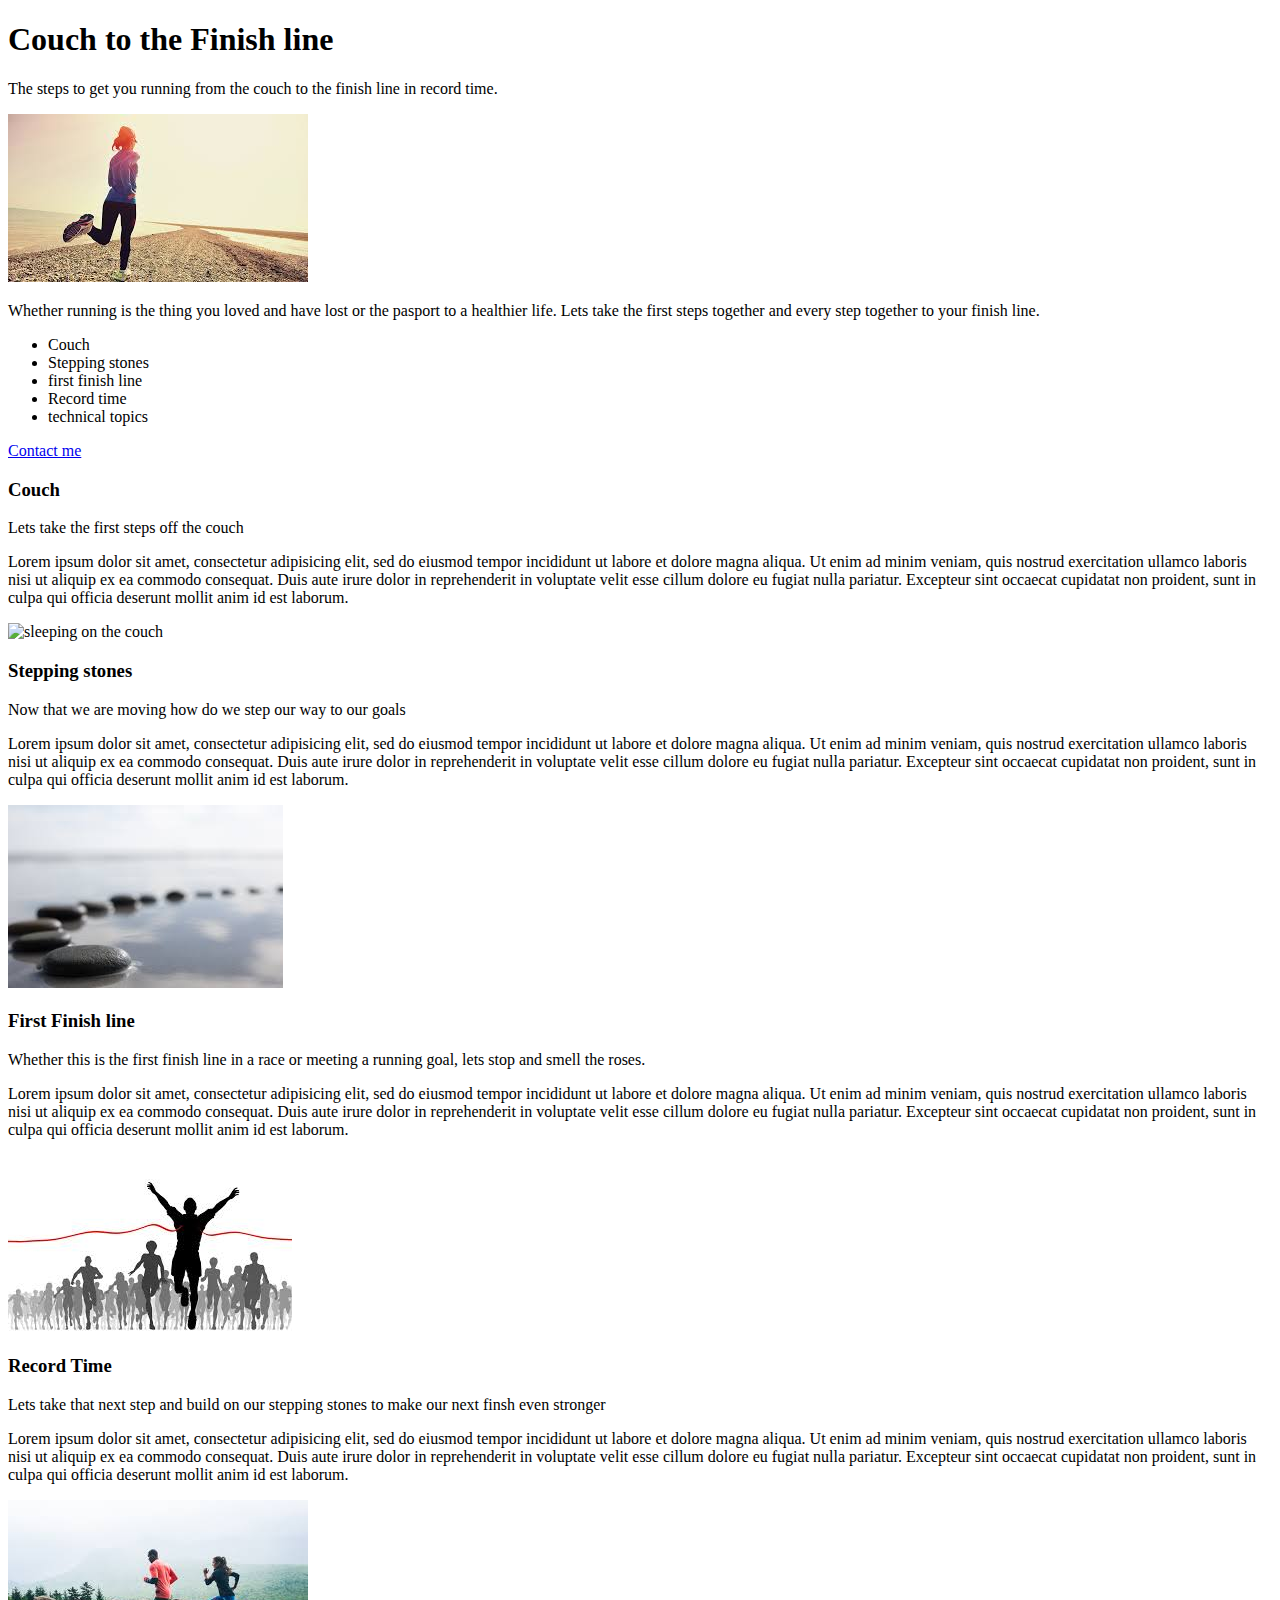
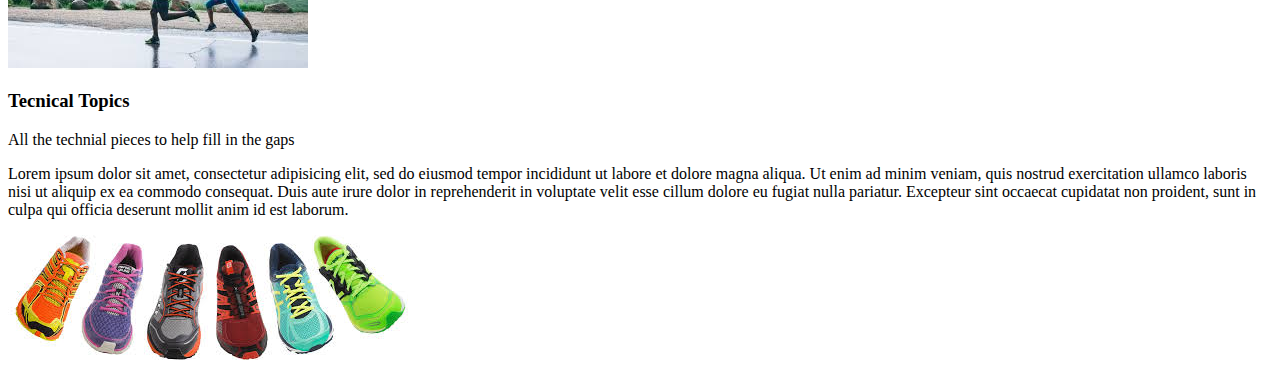
==== unit_3/index.html @ 5112ec80 "unit 3 update" ====
<!DOCTYPE html>
<html>
<head>
	<title>Couch to the finish line</title>
</head>
<body>
	<h1>Couch to the Finish line</h1>
	<p>The steps to get you running from the couch to the finish line in record time.</p>
	<img src="images/imgres.jpg" alt="Running insiration photo" title="Running inspiration">
	<p>Whether running is the thing you loved and have lost or the pasport to a healthier life.  Lets take the first steps together and every step together to your finish line.</p>
	<ul>
		<li>Couch</li>
		<li>Stepping stones</li>
		<li>first finish line</li>
		<li>Record time</li>
		<li>technical topics</li>
	</ul>
	
	<a href="mailto:couch@finishline.com?subject=Getting started"> Contact me</a> 


	<h3>Couch</h3>
	<p>Lets take the first steps off the couch</p>
	<p>Lorem ipsum dolor sit amet, consectetur adipisicing elit, sed do eiusmod
	tempor incididunt ut labore et dolore magna aliqua. Ut enim ad minim veniam,
	quis nostrud exercitation ullamco laboris nisi ut aliquip ex ea commodo
	consequat. Duis aute irure dolor in reprehenderit in voluptate velit esse
	cillum dolore eu fugiat nulla pariatur. Excepteur sint occaecat cupidatat non
	proident, sunt in culpa qui officia deserunt mollit anim id est laborum.</p>	

	<img src="image/couch1.jpg" alt="sleeping on the couch" title="Get off the couch">


	<h3>Stepping stones</h3>
	<p>Now that we are moving how do we step our way to our goals</p>
	<p>Lorem ipsum dolor sit amet, consectetur adipisicing elit, sed do eiusmod
	tempor incididunt ut labore et dolore magna aliqua. Ut enim ad minim veniam,
	quis nostrud exercitation ullamco laboris nisi ut aliquip ex ea commodo
	consequat. Duis aute irure dolor in reprehenderit in voluptate velit esse
	cillum dolore eu fugiat nulla pariatur. Excepteur sint occaecat cupidatat non
	proident, sunt in culpa qui officia deserunt mollit anim id est laborum.</p>

	<img src="images/stepstone.jpg" alt="stepping stones on our journey" title="stepping stone on the journey">


	<h3>First Finish line</h3>
	<p>Whether this is the first finish line in a race or meeting a running goal, lets stop and smell the roses.</p>
	<p>Lorem ipsum dolor sit amet, consectetur adipisicing elit, sed do eiusmod
	tempor incididunt ut labore et dolore magna aliqua. Ut enim ad minim veniam,
	quis nostrud exercitation ullamco laboris nisi ut aliquip ex ea commodo
	consequat. Duis aute irure dolor in reprehenderit in voluptate velit esse
	cillum dolore eu fugiat nulla pariatur. Excepteur sint occaecat cupidatat non
	proident, sunt in culpa qui officia deserunt mollit anim id est laborum.</p>

	<img src="images/finishline.jpg" alt="the finish line" title="the finish line">

	<h3>Record Time</h3>
	<p>Lets take that next step and build on our stepping stones to make our next finsh even stronger</p>
	<p>Lorem ipsum dolor sit amet, consectetur adipisicing elit, sed do eiusmod
	tempor incididunt ut labore et dolore magna aliqua. Ut enim ad minim veniam,
	quis nostrud exercitation ullamco laboris nisi ut aliquip ex ea commodo
	consequat. Duis aute irure dolor in reprehenderit in voluptate velit esse
	cillum dolore eu fugiat nulla pariatur. Excepteur sint occaecat cupidatat non
	proident, sunt in culpa qui officia deserunt mollit anim id est laborum.</p>

	<img src="images/outdoor.jpg" alt="Next running steps" title="next running steps">

	<h3>Tecnical Topics</h3>
	<p>All the technial pieces to help fill in the gaps</p>
	<p>Lorem ipsum dolor sit amet, consectetur adipisicing elit, sed do eiusmod
	tempor incididunt ut labore et dolore magna aliqua. Ut enim ad minim veniam,
	quis nostrud exercitation ullamco laboris nisi ut aliquip ex ea commodo
	consequat. Duis aute irure dolor in reprehenderit in voluptate velit esse
	cillum dolore eu fugiat nulla pariatur. Excepteur sint occaecat cupidatat non
	proident, sunt in culpa qui officia deserunt mollit anim id est laborum.</p>

	<img src="images/technical.jpg" alt="Technical help" title="Technical help">


</body>
</html>
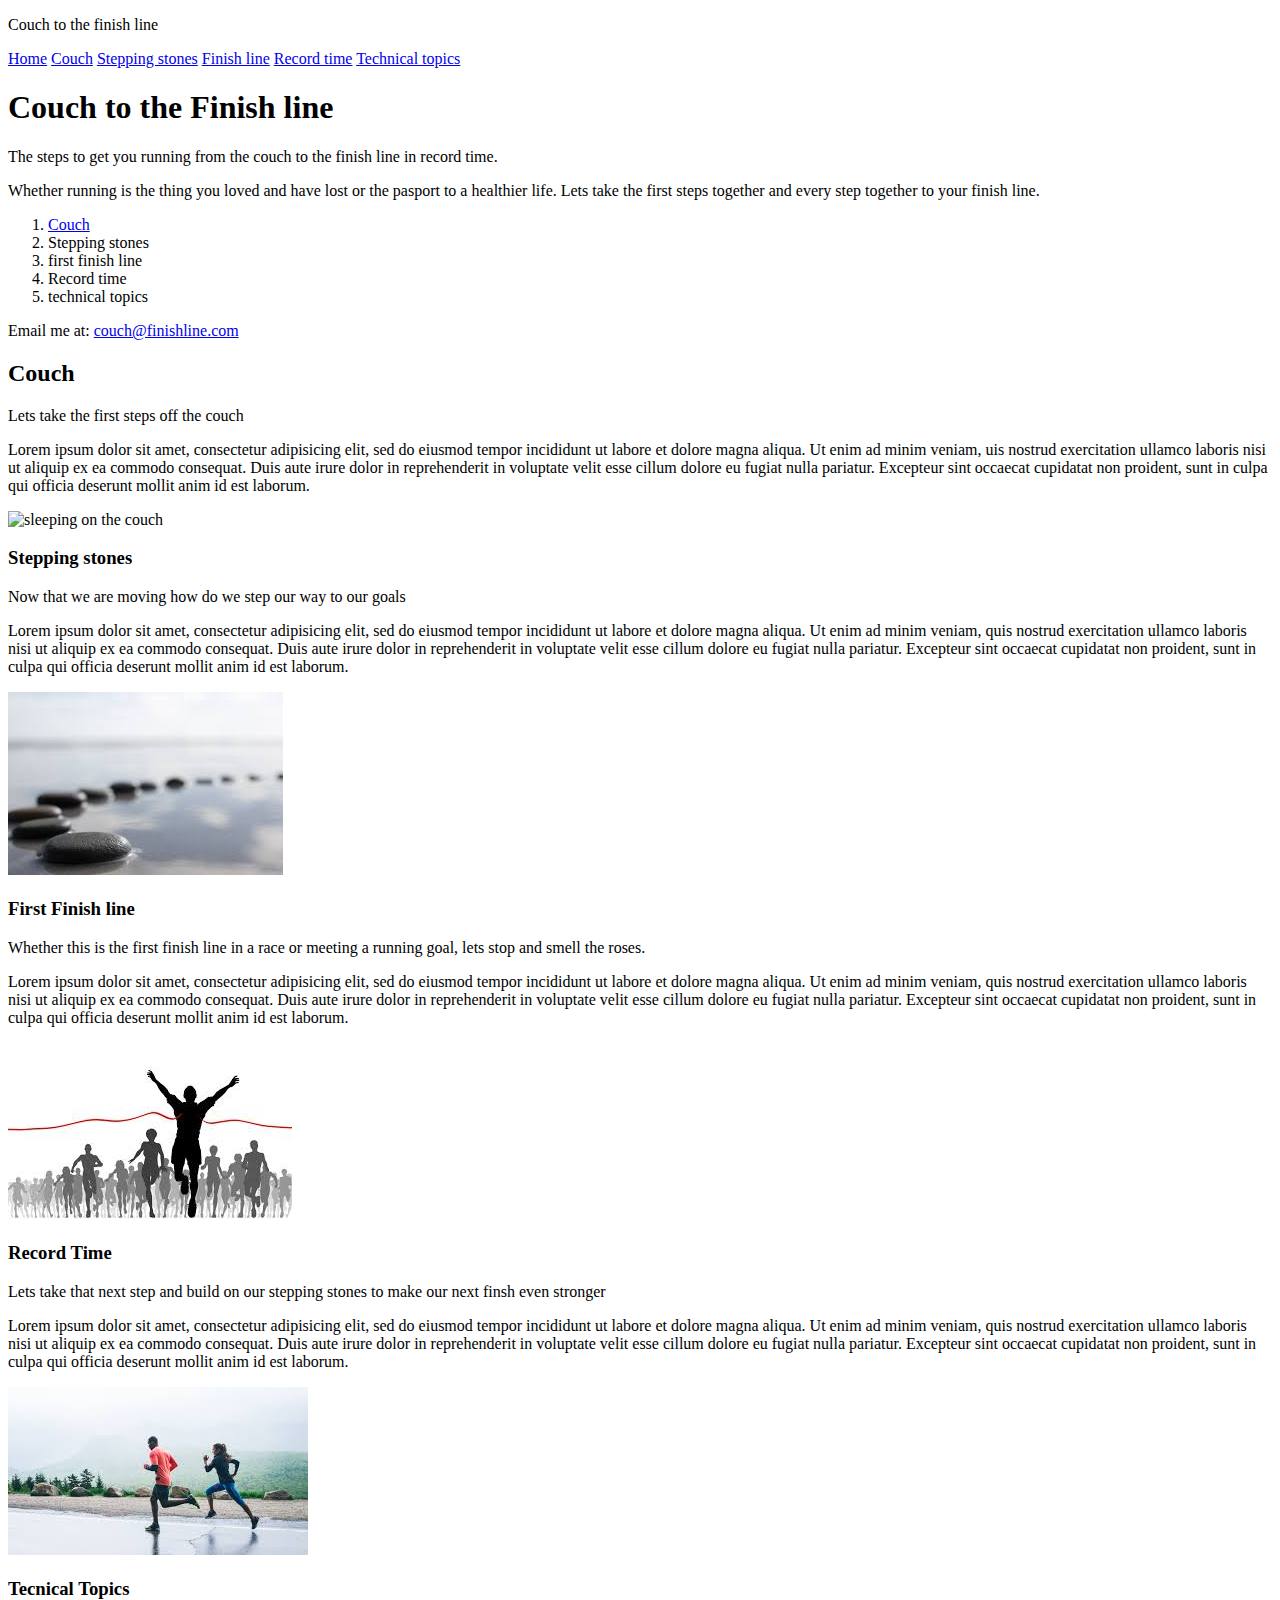
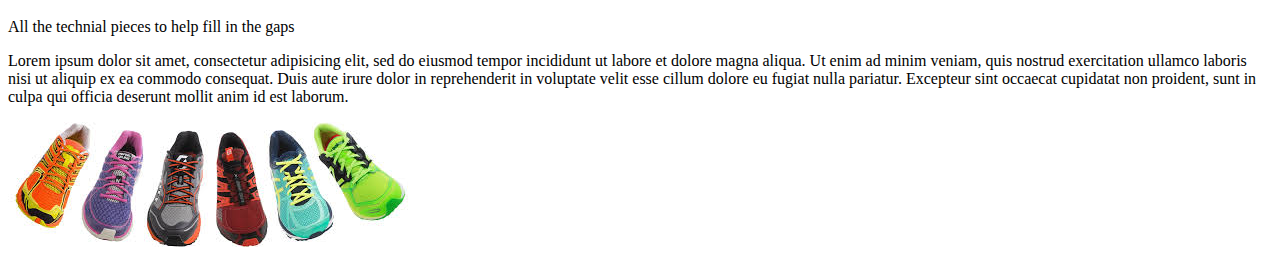
==== commit 74162e10: "Update index.html" ====
--- a/unit_3/index.html
+++ b/unit_3/index.html
@@ -2,80 +2,94 @@
 <html>
 <head>
 	<title>Couch to the finish line</title>
+	<link rel="stylesheet" type="text/css" href="css/style.css">
 </head>
 <body>
-	<h1>Couch to the Finish line</h1>
-	<p>The steps to get you running from the couch to the finish line in record time.</p>
-	<img src="images/imgres.jpg" alt="Running insiration photo" title="Running inspiration">
-	<p>Whether running is the thing you loved and have lost or the pasport to a healthier life.  Lets take the first steps together and every step together to your finish line.</p>
-	<ul>
-		<li>Couch</li>
-		<li>Stepping stones</li>
-		<li>first finish line</li>
-		<li>Record time</li>
-		<li>technical topics</li>
-	</ul>
-	
-	<a href="mailto:couch@finishline.com?subject=Getting started"> Contact me</a> 
+	<header>
+		<p class="logo">Couch to the finish line</p>
+		<nav>
+			<a href="#">Home</a>
+			<a href="#">Couch</a>
+			<a href="#">Stepping stones</a>
+			<a href="#">Finish line</a>
+			<a href="#">Record time</a>
+			<a href="#">Technical topics</a>
+		</nav>
+	</header>
+	<section id="intro">
+		<h1>Couch to the Finish line</h1>
+		<p>The steps to get you running from the couch to the finish line in record time.</p>
+	</section>
+	<section>
+		<p>Whether running is the thing you loved and have lost or the pasport to a healthier life.  Lets take the first steps together and every step together to your finish line.</p>
+		<ol>
+			<li><a href="#couch">Couch</a></li>
+			<li>Stepping stones</li>
+			<li>first finish line</li>
+			<li>Record time</li>
+			<li>technical topics</li>
+		</ol>
+		<p>Email me at: <a href="mailto:couch@finishline.com">couch@finishline.com</a></p> 
+	</section>
+	<section id="couch">
+		<h2>Couch</h2>
+		<p>Lets take the first steps off the couch</p>
+		<p>Lorem ipsum dolor sit amet, consectetur adipisicing elit, sed do eiusmod tempor incididunt ut labore et dolore magna aliqua. Ut enim ad minim veniam, uis nostrud exercitation ullamco laboris nisi ut aliquip ex ea commodo consequat. Duis aute irure dolor in reprehenderit in voluptate velit esse cillum dolore eu fugiat nulla pariatur. Excepteur sint occaecat cupidatat non proident, sunt in culpa qui officia deserunt mollit anim id est laborum.</p>
 
+		<img src="images/couch.jpg" alt="sleeping on the couch" title="Get off the couch">
+	</section>
 
-	<h3>Couch</h3>
-	<p>Lets take the first steps off the couch</p>
-	<p>Lorem ipsum dolor sit amet, consectetur adipisicing elit, sed do eiusmod
-	tempor incididunt ut labore et dolore magna aliqua. Ut enim ad minim veniam,
-	quis nostrud exercitation ullamco laboris nisi ut aliquip ex ea commodo
-	consequat. Duis aute irure dolor in reprehenderit in voluptate velit esse
-	cillum dolore eu fugiat nulla pariatur. Excepteur sint occaecat cupidatat non
-	proident, sunt in culpa qui officia deserunt mollit anim id est laborum.</p>	
+	<section class="two">
+		<h3>Stepping stones</h3>
+		<p>Now that we are moving how do we step our way to our goals</p>
+		<p>Lorem ipsum dolor sit amet, consectetur adipisicing elit, sed do eiusmod
+		tempor incididunt ut labore et dolore magna aliqua. Ut enim ad minim veniam,
+		quis nostrud exercitation ullamco laboris nisi ut aliquip ex ea commodo
+		consequat. Duis aute irure dolor in reprehenderit in voluptate velit esse
+		cillum dolore eu fugiat nulla pariatur. Excepteur sint occaecat cupidatat non
+		proident, sunt in culpa qui officia deserunt mollit anim id est laborum.</p>
 
-	<img src="image/couch1.jpg" alt="sleeping on the couch" title="Get off the couch">
+		<img src="images/stepstone.jpg" alt="stepping stones on our journey" title="stepping stone on the journey">
+	</section>	
+	<section class="three">
+		<h3>First Finish line</h3>
+		<p>Whether this is the first finish line in a race or meeting a running goal, lets stop and smell the roses.</p>
+		<p>Lorem ipsum dolor sit amet, consectetur adipisicing elit, sed do eiusmod
+		tempor incididunt ut labore et dolore magna aliqua. Ut enim ad minim veniam,
+		quis nostrud exercitation ullamco laboris nisi ut aliquip ex ea commodo
+		consequat. Duis aute irure dolor in reprehenderit in voluptate velit esse
+		cillum dolore eu fugiat nulla pariatur. Excepteur sint occaecat cupidatat non
+		proident, sunt in culpa qui officia deserunt mollit anim id est laborum.</p>
 
+		<img src="images/finishline.jpg" alt="the finish line" title="the finish line">
+	</section>
 
-	<h3>Stepping stones</h3>
-	<p>Now that we are moving how do we step our way to our goals</p>
-	<p>Lorem ipsum dolor sit amet, consectetur adipisicing elit, sed do eiusmod
-	tempor incididunt ut labore et dolore magna aliqua. Ut enim ad minim veniam,
-	quis nostrud exercitation ullamco laboris nisi ut aliquip ex ea commodo
-	consequat. Duis aute irure dolor in reprehenderit in voluptate velit esse
-	cillum dolore eu fugiat nulla pariatur. Excepteur sint occaecat cupidatat non
-	proident, sunt in culpa qui officia deserunt mollit anim id est laborum.</p>
+	<section class="four">
+		<h3>Record Time</h3>
+		<p>Lets take that next step and build on our stepping stones to make our next finsh even stronger</p>
+		<p>Lorem ipsum dolor sit amet, consectetur adipisicing elit, sed do eiusmod
+		tempor incididunt ut labore et dolore magna aliqua. Ut enim ad minim veniam,
+		quis nostrud exercitation ullamco laboris nisi ut aliquip ex ea commodo
+		consequat. Duis aute irure dolor in reprehenderit in voluptate velit esse
+		cillum dolore eu fugiat nulla pariatur. Excepteur sint occaecat cupidatat non
+		proident, sunt in culpa qui officia deserunt mollit anim id est laborum.</p>
 
-	<img src="images/stepstone.jpg" alt="stepping stones on our journey" title="stepping stone on the journey">
+		<img src="images/outdoor.jpg" alt="Next running steps" title="next running steps">
+	</section>	
 
+	<section class="five">
+		<h3>Tecnical Topics</h3>
+		<p >All the technial pieces to help fill in the gaps</p>
+		<p>Lorem ipsum dolor sit amet, consectetur adipisicing elit, sed do eiusmod
+		tempor incididunt ut labore et dolore magna aliqua. Ut enim ad minim veniam,
+		quis nostrud exercitation ullamco laboris nisi ut aliquip ex ea commodo
+		consequat. Duis aute irure dolor in reprehenderit in voluptate velit esse
+		cillum dolore eu fugiat nulla pariatur. Excepteur sint occaecat cupidatat non
+		proident, sunt in culpa qui officia deserunt mollit anim id est laborum.</p>
 
-	<h3>First Finish line</h3>
-	<p>Whether this is the first finish line in a race or meeting a running goal, lets stop and smell the roses.</p>
-	<p>Lorem ipsum dolor sit amet, consectetur adipisicing elit, sed do eiusmod
-	tempor incididunt ut labore et dolore magna aliqua. Ut enim ad minim veniam,
-	quis nostrud exercitation ullamco laboris nisi ut aliquip ex ea commodo
-	consequat. Duis aute irure dolor in reprehenderit in voluptate velit esse
-	cillum dolore eu fugiat nulla pariatur. Excepteur sint occaecat cupidatat non
-	proident, sunt in culpa qui officia deserunt mollit anim id est laborum.</p>
-
-	<img src="images/finishline.jpg" alt="the finish line" title="the finish line">
-
-	<h3>Record Time</h3>
-	<p>Lets take that next step and build on our stepping stones to make our next finsh even stronger</p>
-	<p>Lorem ipsum dolor sit amet, consectetur adipisicing elit, sed do eiusmod
-	tempor incididunt ut labore et dolore magna aliqua. Ut enim ad minim veniam,
-	quis nostrud exercitation ullamco laboris nisi ut aliquip ex ea commodo
-	consequat. Duis aute irure dolor in reprehenderit in voluptate velit esse
-	cillum dolore eu fugiat nulla pariatur. Excepteur sint occaecat cupidatat non
-	proident, sunt in culpa qui officia deserunt mollit anim id est laborum.</p>
-
-	<img src="images/outdoor.jpg" alt="Next running steps" title="next running steps">
-
-	<h3>Tecnical Topics</h3>
-	<p>All the technial pieces to help fill in the gaps</p>
-	<p>Lorem ipsum dolor sit amet, consectetur adipisicing elit, sed do eiusmod
-	tempor incididunt ut labore et dolore magna aliqua. Ut enim ad minim veniam,
-	quis nostrud exercitation ullamco laboris nisi ut aliquip ex ea commodo
-	consequat. Duis aute irure dolor in reprehenderit in voluptate velit esse
-	cillum dolore eu fugiat nulla pariatur. Excepteur sint occaecat cupidatat non
-	proident, sunt in culpa qui officia deserunt mollit anim id est laborum.</p>
-
-	<img src="images/technical.jpg" alt="Technical help" title="Technical help">
+		<img src="images/technical.jpg" alt="Technical help" title="Technical help">
+	</section>
 
 
 </body>
-</html>+</html>
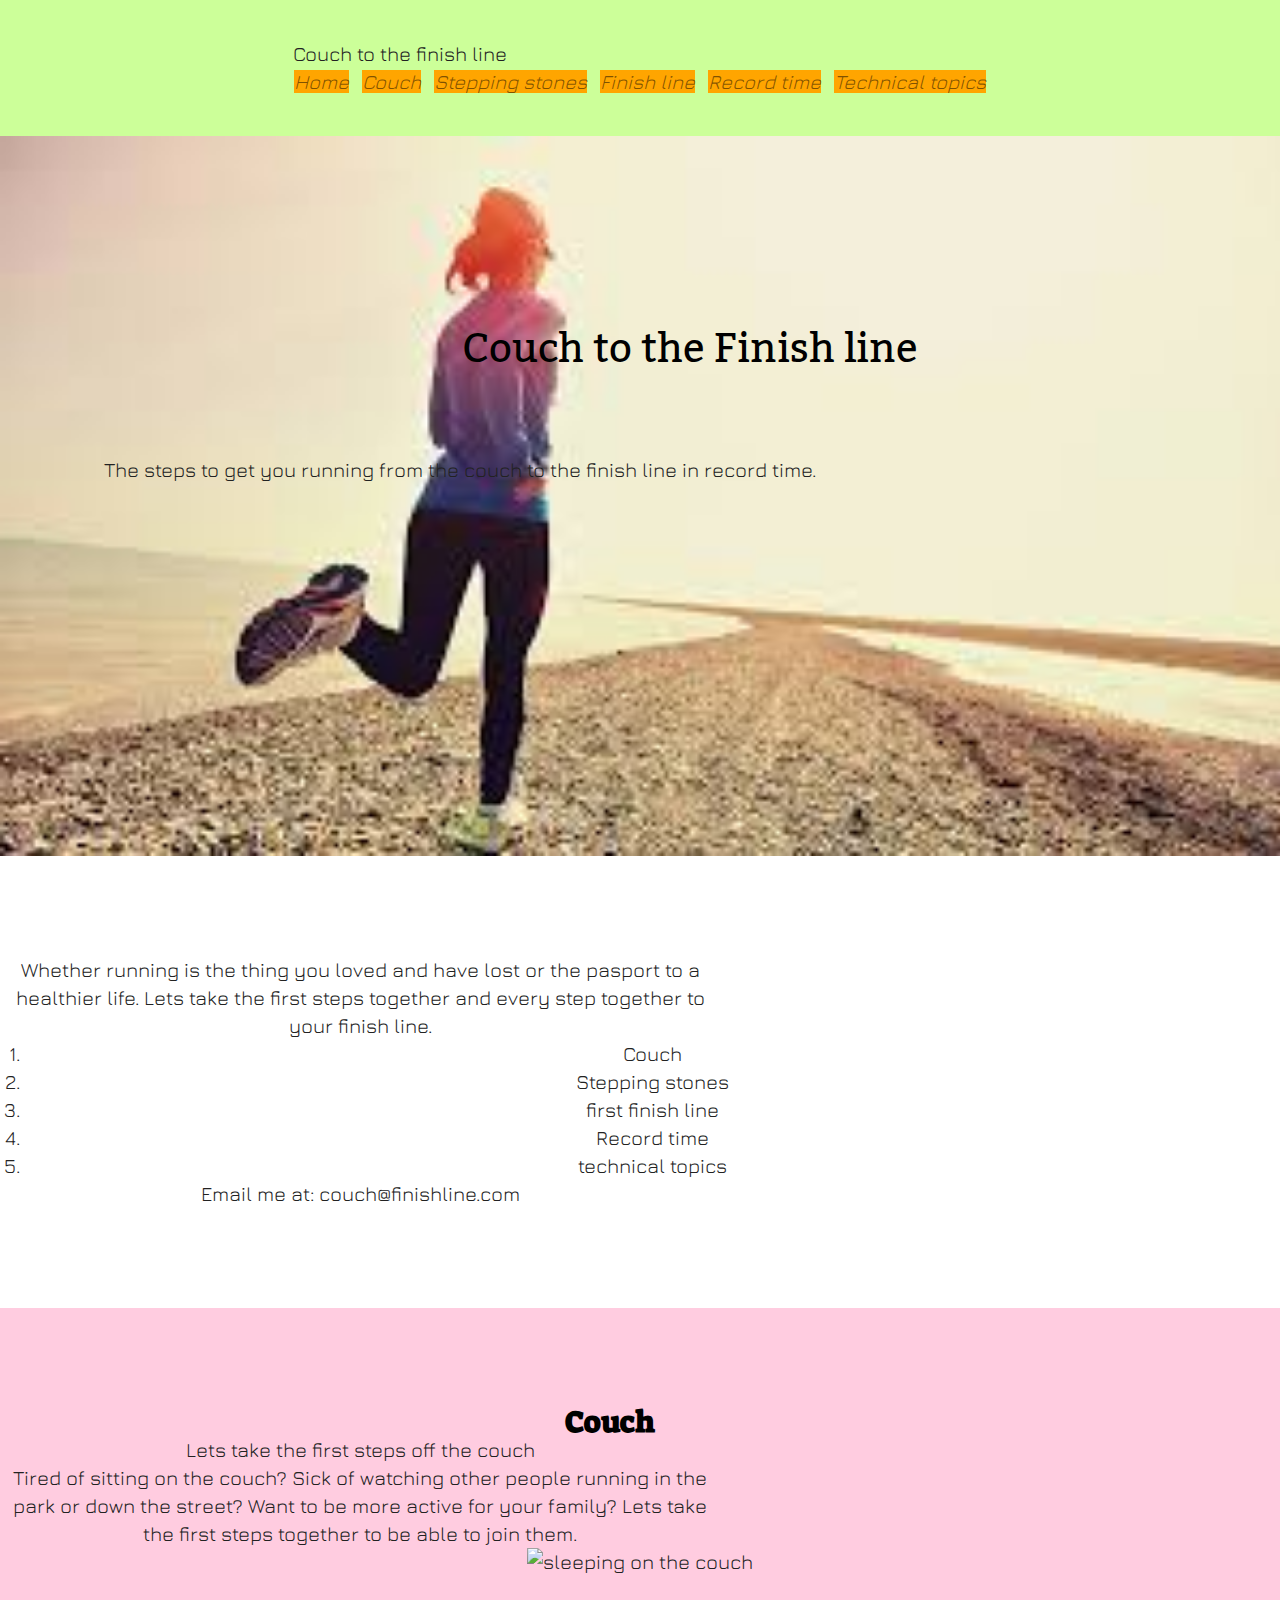
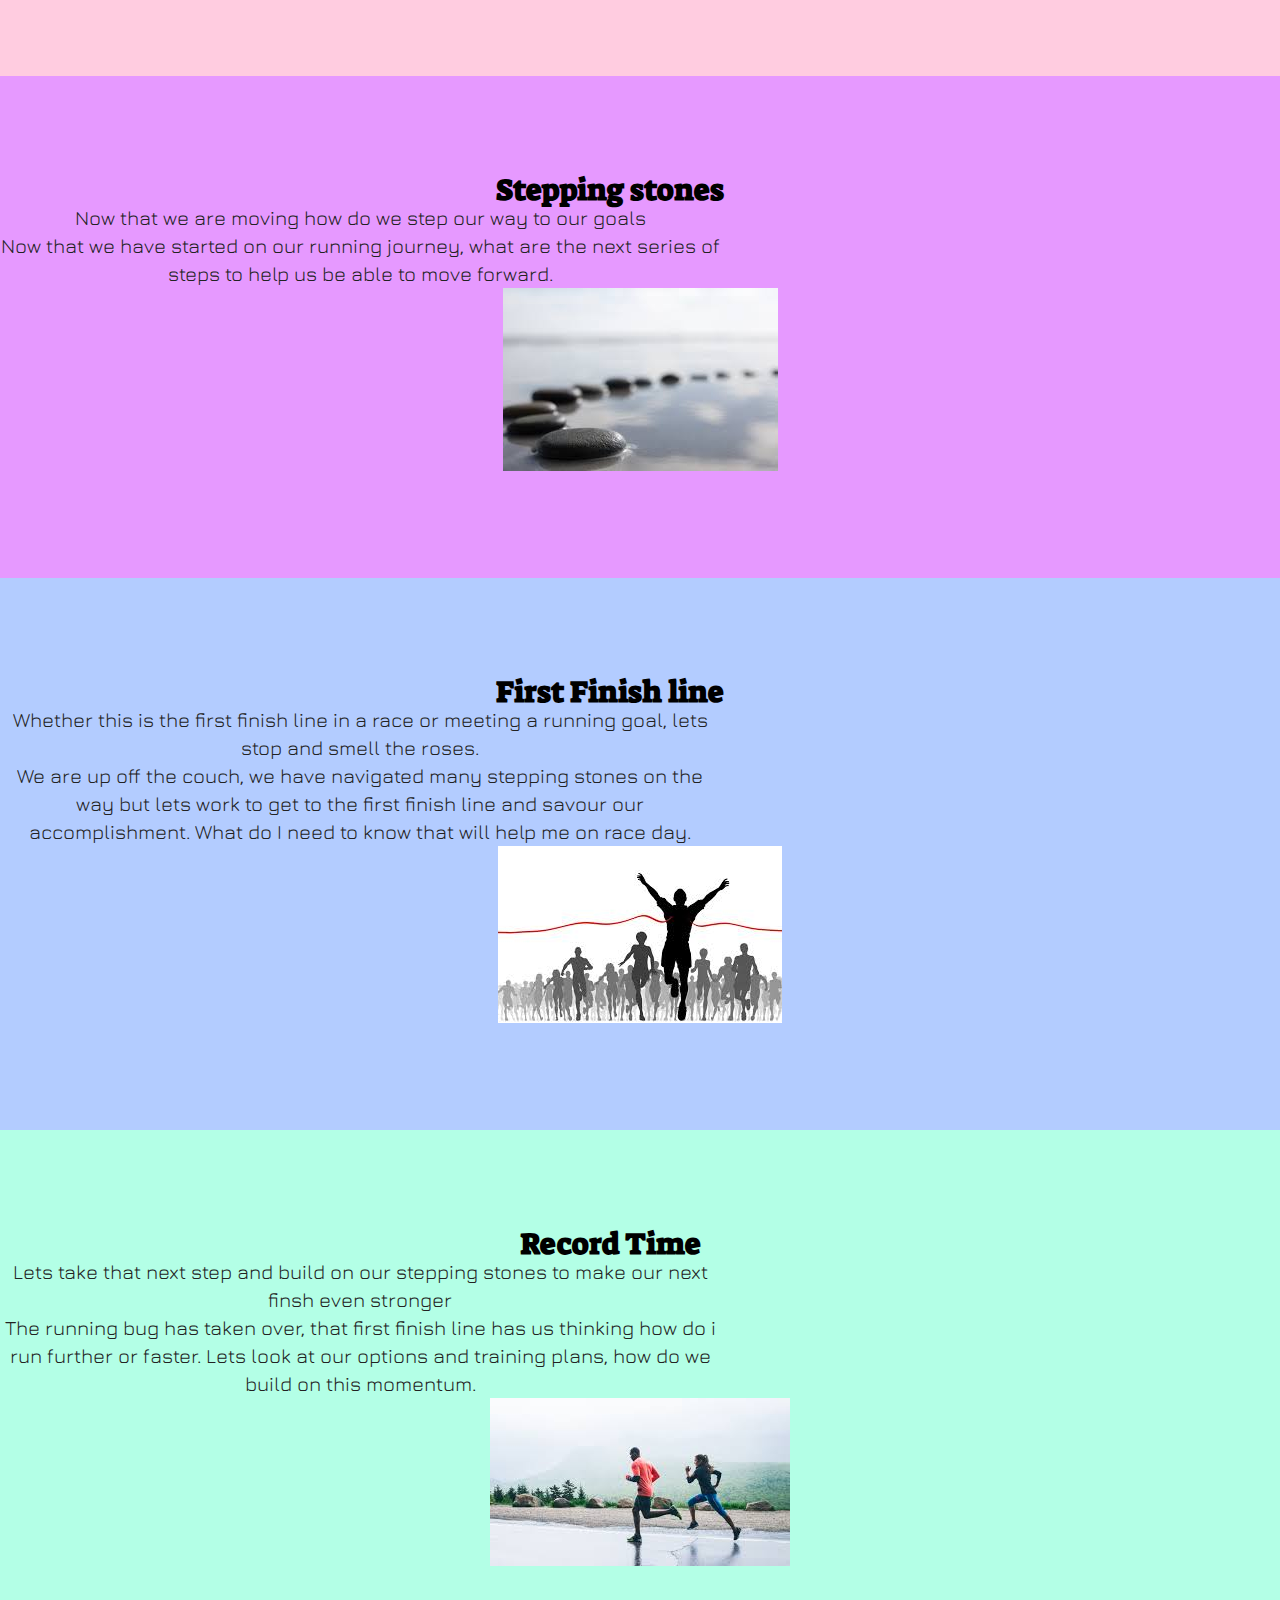
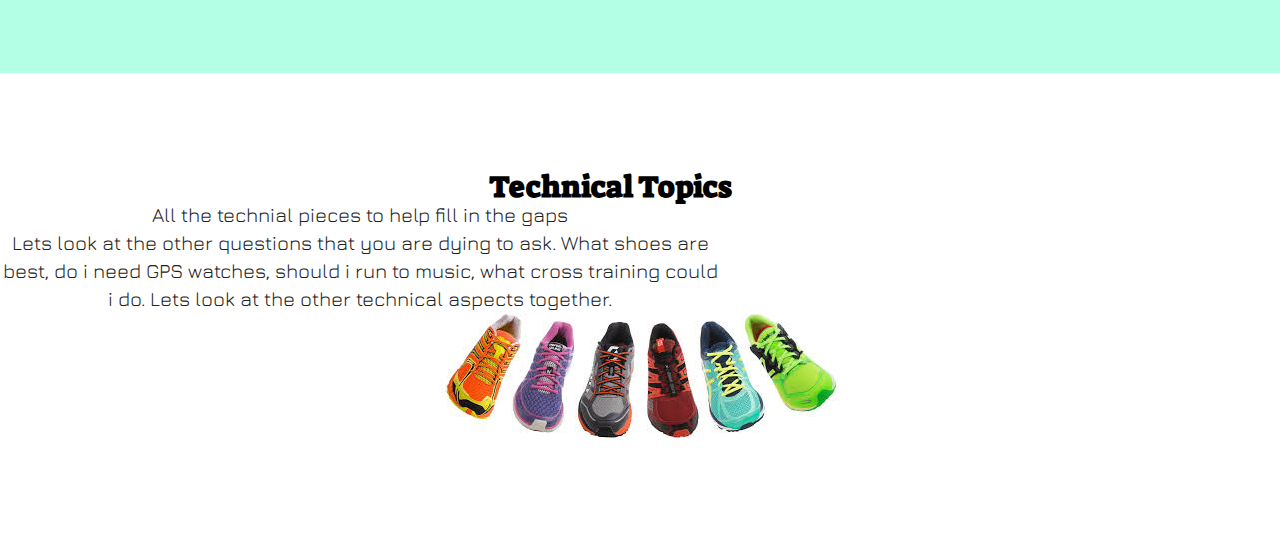
==== commit 2a2b4579: "update unit 4" ====
--- a/unit_3/index.html
+++ b/unit_3/index.html
@@ -16,78 +16,61 @@
 			<a href="#">Technical topics</a>
 		</nav>
 	</header>
+	
 	<section id="intro">
 		<h1>Couch to the Finish line</h1>
 		<p>The steps to get you running from the couch to the finish line in record time.</p>
 	</section>
+	
 	<section>
 		<p>Whether running is the thing you loved and have lost or the pasport to a healthier life.  Lets take the first steps together and every step together to your finish line.</p>
 		<ol>
 			<li><a href="#couch">Couch</a></li>
-			<li>Stepping stones</li>
-			<li>first finish line</li>
-			<li>Record time</li>
-			<li>technical topics</li>
+			<li><a href="#steppingstones">Stepping stones</a></li>
+			<li><a href="#finishline">first finish line</a></li>
+			<li><a href="#recordtime">Record time</a></li>
+			<li><a href="#technicaltopic">technical topics</a></li>
 		</ol>
 		<p>Email me at: <a href="mailto:couch@finishline.com">couch@finishline.com</a></p> 
 	</section>
+	
 	<section id="couch">
 		<h2>Couch</h2>
-		<p>Lets take the first steps off the couch</p>
-		<p>Lorem ipsum dolor sit amet, consectetur adipisicing elit, sed do eiusmod tempor incididunt ut labore et dolore magna aliqua. Ut enim ad minim veniam, uis nostrud exercitation ullamco laboris nisi ut aliquip ex ea commodo consequat. Duis aute irure dolor in reprehenderit in voluptate velit esse cillum dolore eu fugiat nulla pariatur. Excepteur sint occaecat cupidatat non proident, sunt in culpa qui officia deserunt mollit anim id est laborum.</p>
+			<p>Lets take the first steps off the couch</p>
+			<p>Tired of sitting on the couch? Sick of watching other people running in the park or down the street? Want to be more active for your family? Lets take the first steps together to be able to join them.</p>
 
-		<img src="images/couch.jpg" alt="sleeping on the couch" title="Get off the couch">
+			<img src="images/couch.jpg" alt="sleeping on the couch" title="Get off the couch">
 	</section>
 
-	<section class="two">
-		<h3>Stepping stones</h3>
-		<p>Now that we are moving how do we step our way to our goals</p>
-		<p>Lorem ipsum dolor sit amet, consectetur adipisicing elit, sed do eiusmod
-		tempor incididunt ut labore et dolore magna aliqua. Ut enim ad minim veniam,
-		quis nostrud exercitation ullamco laboris nisi ut aliquip ex ea commodo
-		consequat. Duis aute irure dolor in reprehenderit in voluptate velit esse
-		cillum dolore eu fugiat nulla pariatur. Excepteur sint occaecat cupidatat non
-		proident, sunt in culpa qui officia deserunt mollit anim id est laborum.</p>
+	<section id="steppingstones">
+		<h2>Stepping stones</h2>
+			<p>Now that we are moving how do we step our way to our goals</p>
+			<p>Now that we have started on our running journey, what are the next series of steps to help us be able to move forward. </p>
 
-		<img src="images/stepstone.jpg" alt="stepping stones on our journey" title="stepping stone on the journey">
+			<img src="images/stepstone.jpg" alt="stepping stones on our journey" title="stepping stone on the journey">
 	</section>	
-	<section class="three">
-		<h3>First Finish line</h3>
+	<section id="finishline">
+		<h2>First Finish line</h2>
 		<p>Whether this is the first finish line in a race or meeting a running goal, lets stop and smell the roses.</p>
-		<p>Lorem ipsum dolor sit amet, consectetur adipisicing elit, sed do eiusmod
-		tempor incididunt ut labore et dolore magna aliqua. Ut enim ad minim veniam,
-		quis nostrud exercitation ullamco laboris nisi ut aliquip ex ea commodo
-		consequat. Duis aute irure dolor in reprehenderit in voluptate velit esse
-		cillum dolore eu fugiat nulla pariatur. Excepteur sint occaecat cupidatat non
-		proident, sunt in culpa qui officia deserunt mollit anim id est laborum.</p>
+			<p>We are up off the couch, we have navigated many stepping stones on the way but lets work to get to the first finish line and savour our accomplishment.  What do I need to know that will help me on race day.</p>
 
-		<img src="images/finishline.jpg" alt="the finish line" title="the finish line">
+			<img src="images/finishline.jpg" alt="the finish line" title="the finish line">
 	</section>
 
-	<section class="four">
-		<h3>Record Time</h3>
-		<p>Lets take that next step and build on our stepping stones to make our next finsh even stronger</p>
-		<p>Lorem ipsum dolor sit amet, consectetur adipisicing elit, sed do eiusmod
-		tempor incididunt ut labore et dolore magna aliqua. Ut enim ad minim veniam,
-		quis nostrud exercitation ullamco laboris nisi ut aliquip ex ea commodo
-		consequat. Duis aute irure dolor in reprehenderit in voluptate velit esse
-		cillum dolore eu fugiat nulla pariatur. Excepteur sint occaecat cupidatat non
-		proident, sunt in culpa qui officia deserunt mollit anim id est laborum.</p>
+	<section id="recordtime">
+		<h2>Record Time</h2>
+			<p>Lets take that next step and build on our stepping stones to make our next finsh even stronger</p>
+			<p>The running bug has taken over, that first finish line has us thinking how do i run further or faster.  Lets look at our options and training plans, how do we build on this momentum.</p>
 
-		<img src="images/outdoor.jpg" alt="Next running steps" title="next running steps">
+			<img src="images/outdoor.jpg" alt="Next running steps" title="next running steps">
 	</section>	
 
-	<section class="five">
-		<h3>Tecnical Topics</h3>
-		<p >All the technial pieces to help fill in the gaps</p>
-		<p>Lorem ipsum dolor sit amet, consectetur adipisicing elit, sed do eiusmod
-		tempor incididunt ut labore et dolore magna aliqua. Ut enim ad minim veniam,
-		quis nostrud exercitation ullamco laboris nisi ut aliquip ex ea commodo
-		consequat. Duis aute irure dolor in reprehenderit in voluptate velit esse
-		cillum dolore eu fugiat nulla pariatur. Excepteur sint occaecat cupidatat non
-		proident, sunt in culpa qui officia deserunt mollit anim id est laborum.</p>
+	<section class="technicaltopic">
+		<h2>Technical Topics</h2>
+			<p >All the technial pieces to help fill in the gaps</p>
+			<p>Lets look at the other questions that you are dying to ask.  What shoes are best, do i need GPS watches, should i run to music, what cross training could i do. Lets look at the other technical aspects together.</p>
 
-		<img src="images/technical.jpg" alt="Technical help" title="Technical help">
+			<img src="images/technical.jpg" alt="Technical help" title="Technical help">
 	</section>
 
 
--- a/unit_3/css/style.css
+++ b/unit_3/css/style.css
@@ -0,0 +1,115 @@
+@import url('https://fonts.googleapis.com/css?family=Kadwa');
+@import url('https://fonts.googleapis.com/css?family=Suez+One');
+@import url('https://fonts.googleapis.com/css?family=Jura');
+
+
+* {margin:0;padding:0;box-sizing:border-box;}
+
+body  {		
+	font-family: "Jura", Helvetica, sans-serif;
+	font-size: 20px; 
+	color: #222222;
+	line-height: 1.4em;
+	text-align: center;
+
+}
+
+header	{
+	background: #ccff99;
+	padding: 2em;
+
+}
+
+section {
+	padding:5em 0;
+}
+
+h1	{
+	color: #000;
+	height: 3em;
+	font-family: "Kadwa", serif;
+	font-weight: normal;
+	text-align: center;
+}
+
+a   {
+	color: inherit;
+	text-decoration: none;
+}
+
+nav a  {
+	color: rgba(0,0,0,.5);
+	font-style: italic;
+	margin: 0.2em;
+	text-align: right;
+	background-color: orange;
+	padding-right: 0.2
+}
+ol {
+	padding-left:1.25em;
+}
+h2  {
+	color: #000;
+	padding-right: 2em;
+	font-family: "Suez One", "times new roman", serif;
+}
+
+p {
+	font-family: "Jura", Helvetica, sans-serif;
+	line-height: 1.4em;
+	max-width: 60ch;
+	text-align: center;
+}
+
+hr{
+	border:none;
+	height:3px;
+	background-color: #3C3C3C;
+	width:2em;
+	margin:1em auto;
+}
+
+ol {
+	line-height: 1.4em
+	font-size:2em;
+}
+
+#couch {
+	background-color: #ffcce0;
+	border-bottom: 2em;
+
+}
+
+#steppingstones {
+	background-color: #e699ff;
+}
+
+#finishline {
+	background-color: #b3ccff;
+}
+
+#recordtime {
+	background-color: #b3ffe6;
+}
+
+#technicaltopic {
+	background-color: #ffff80;
+
+}
+#intro {
+	background:url(../images/imgres.jpg);
+	background-size:cover;
+	background-repeat:no-repeat;
+	height:80vh;
+	padding:10em 0 0 5em;
+}
+
+#logo {
+	font-size: 3em;
+	text-align: left;
+
+}
+
+
+
+
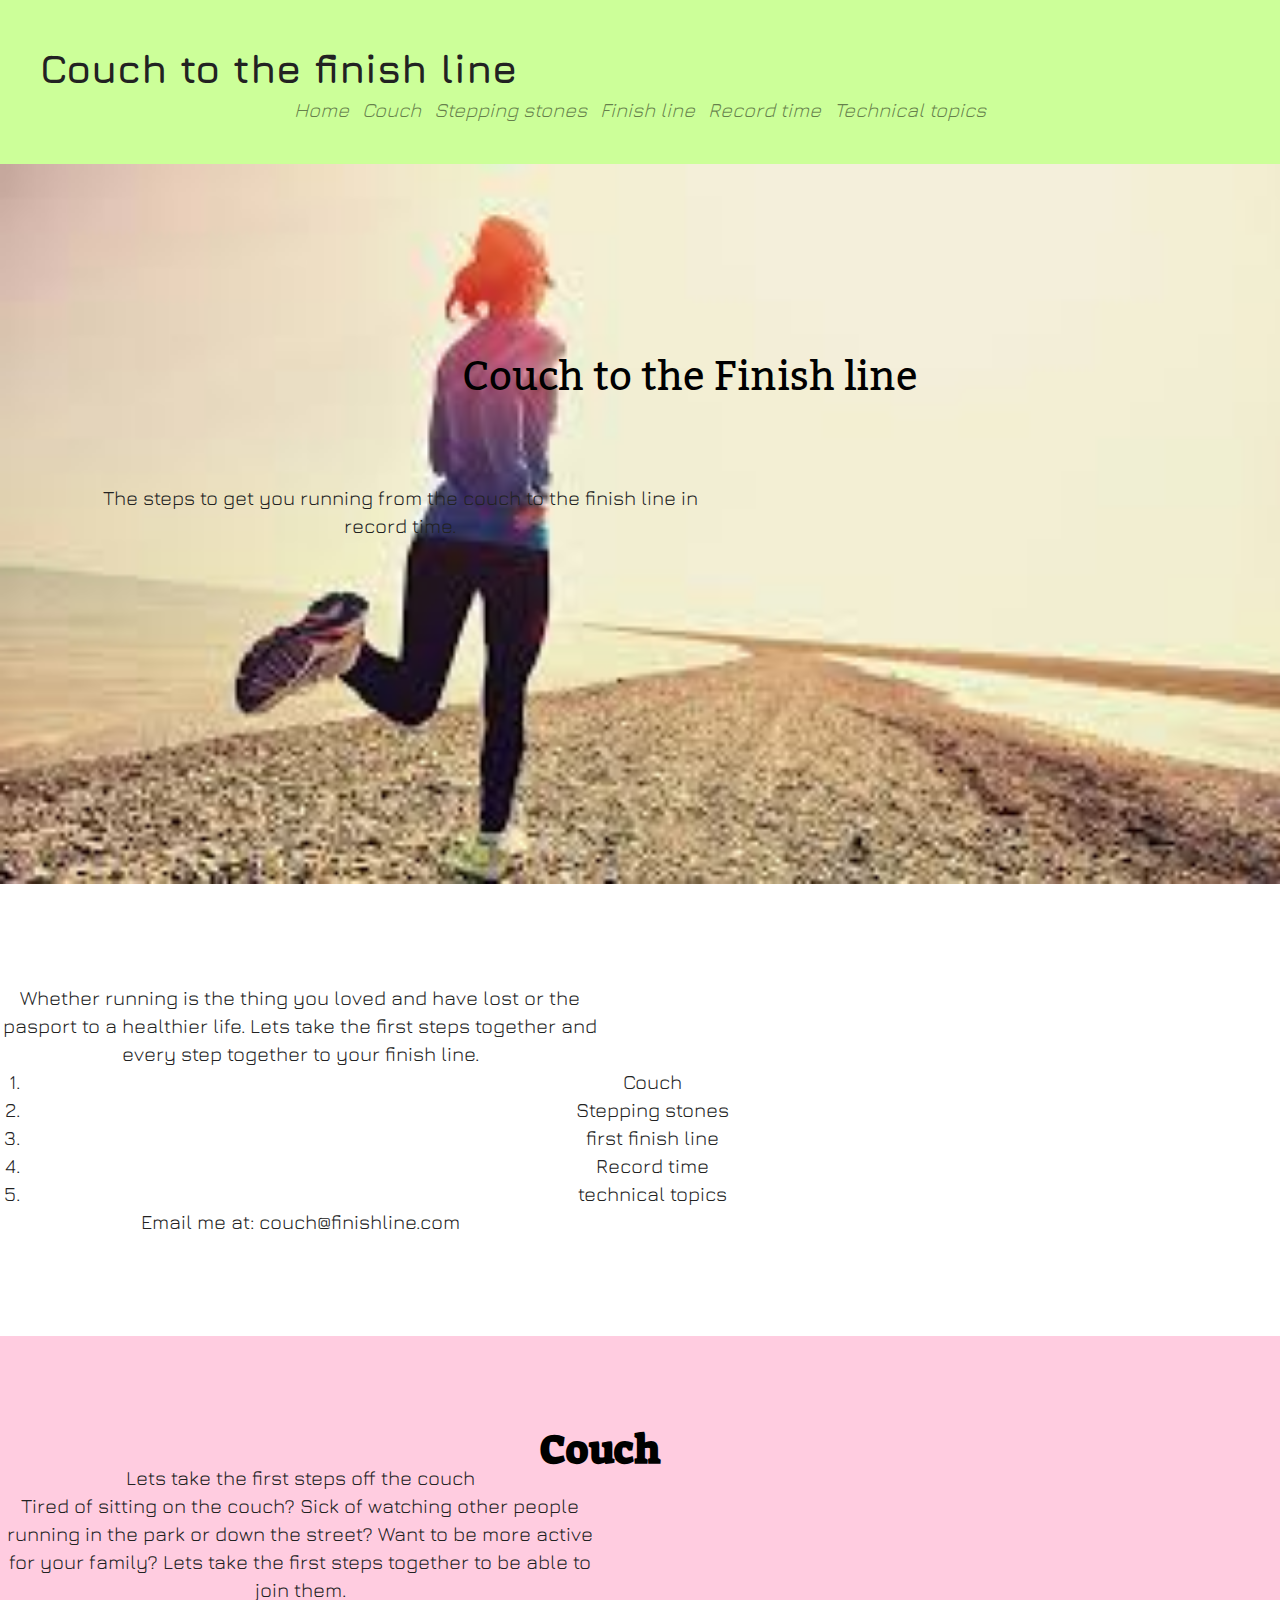
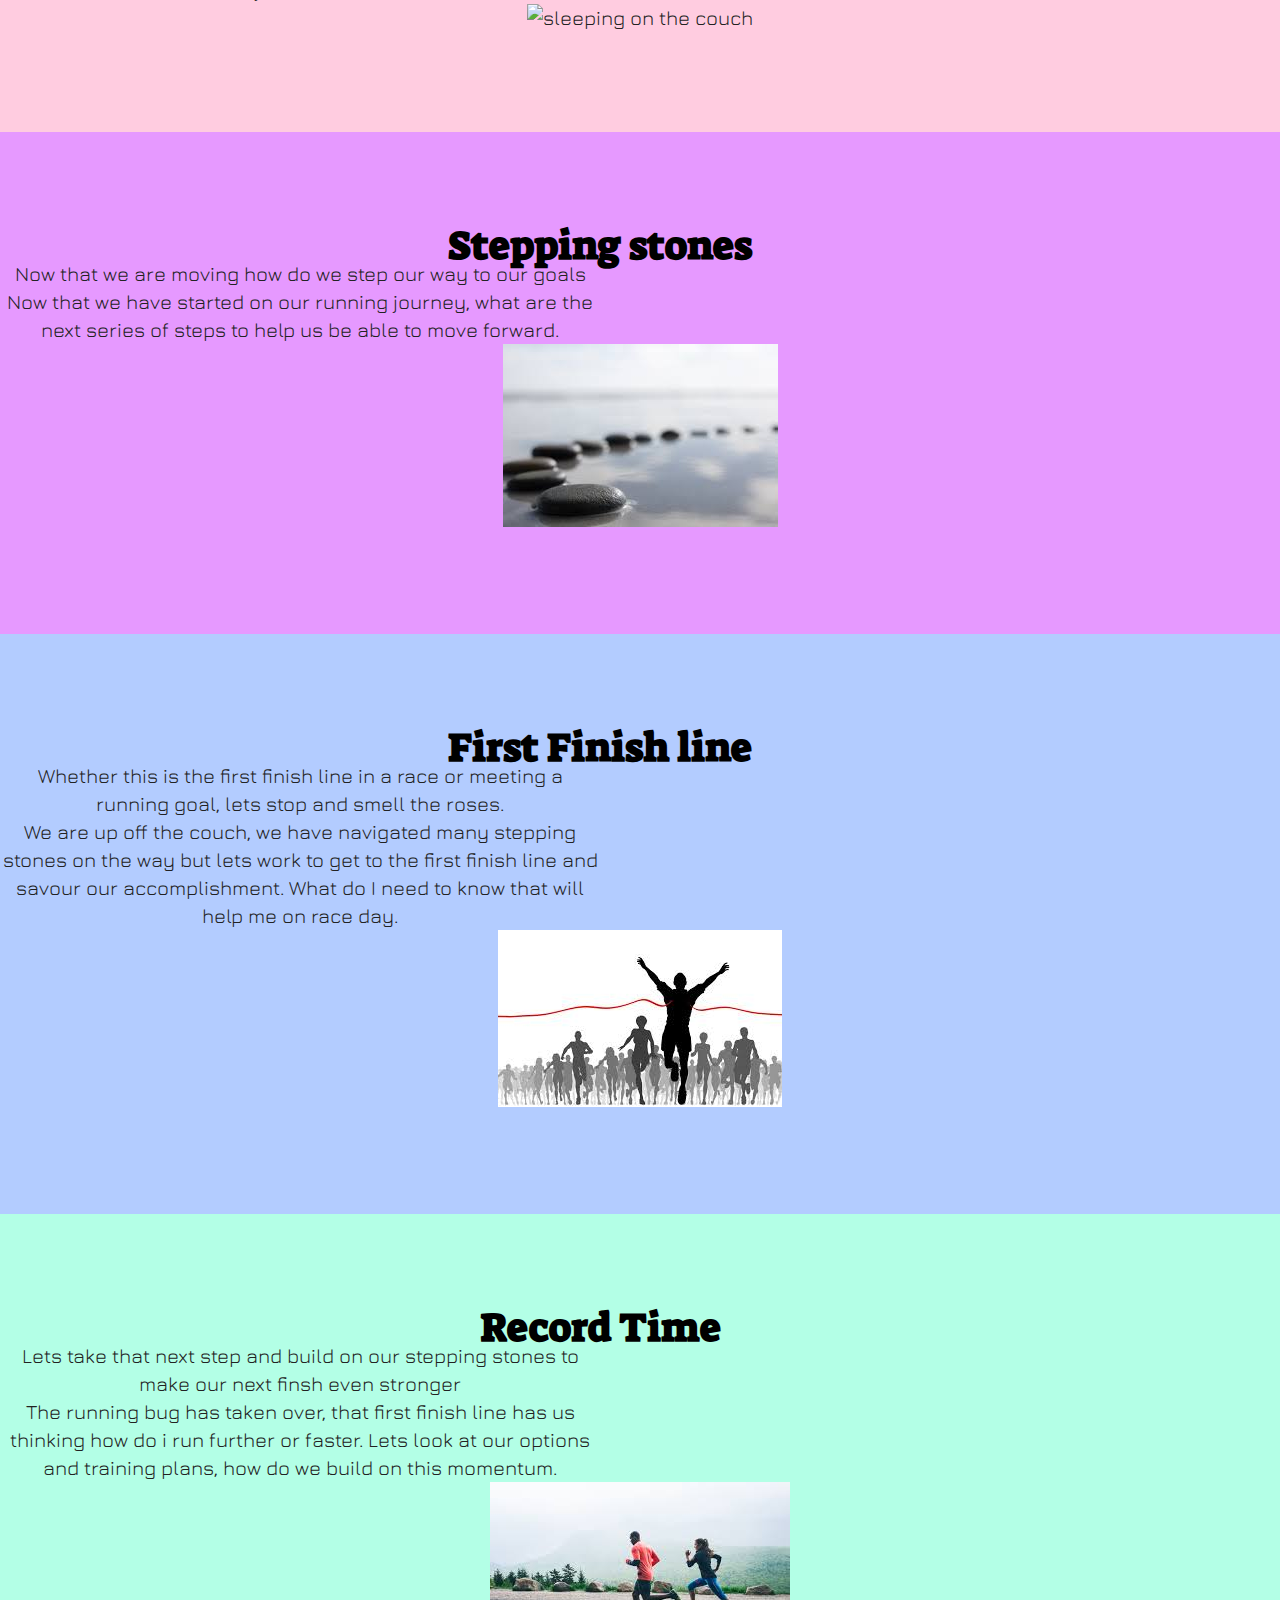
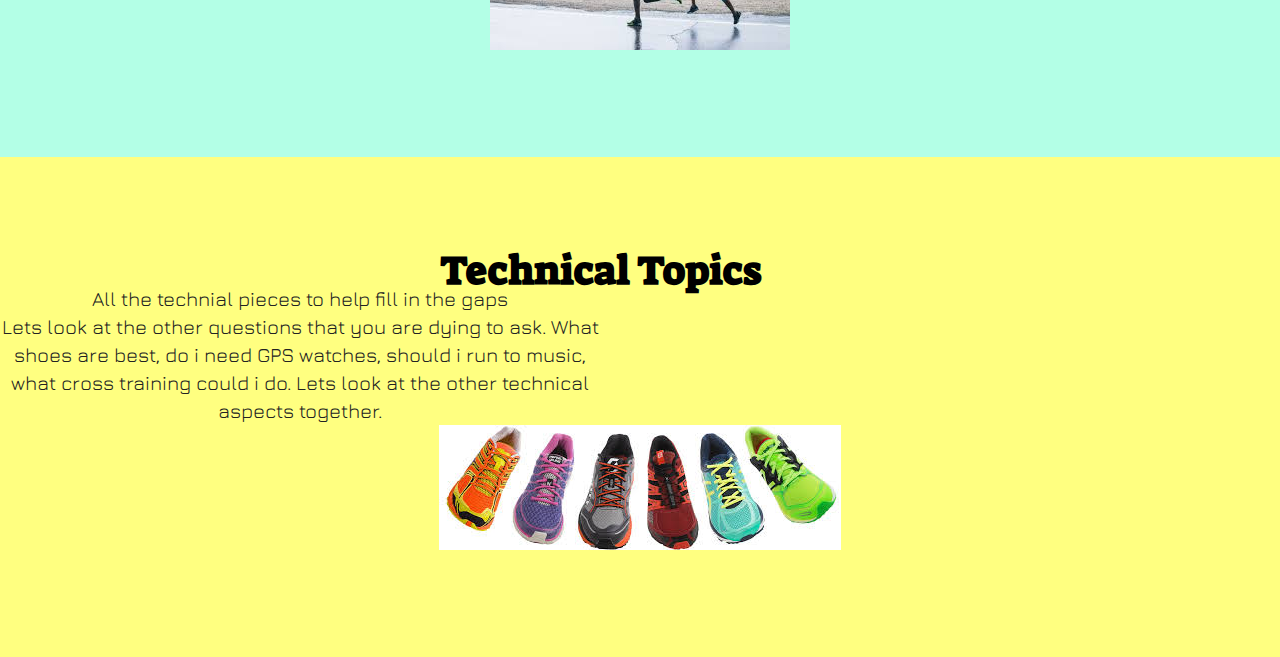
==== commit b927172e: "update unit 4" ====
--- a/unit_3/index.html
+++ b/unit_3/index.html
@@ -6,7 +6,7 @@
 </head>
 <body>
 	<header>
-		<p class="logo">Couch to the finish line</p>
+		<p id="logo">Couch to the finish line</p>
 		<nav>
 			<a href="#">Home</a>
 			<a href="#">Couch</a>
@@ -36,7 +36,7 @@
 	
 	<section id="couch">
 		<h2>Couch</h2>
-			<p>Lets take the first steps off the couch</p>
+			<p class="sellpoint">Lets take the first steps off the couch</p>
 			<p>Tired of sitting on the couch? Sick of watching other people running in the park or down the street? Want to be more active for your family? Lets take the first steps together to be able to join them.</p>
 
 			<img src="images/couch.jpg" alt="sleeping on the couch" title="Get off the couch">
@@ -44,14 +44,14 @@
 
 	<section id="steppingstones">
 		<h2>Stepping stones</h2>
-			<p>Now that we are moving how do we step our way to our goals</p>
+			<p class="sellpoint">Now that we are moving how do we step our way to our goals</p>
 			<p>Now that we have started on our running journey, what are the next series of steps to help us be able to move forward. </p>
 
 			<img src="images/stepstone.jpg" alt="stepping stones on our journey" title="stepping stone on the journey">
 	</section>	
 	<section id="finishline">
 		<h2>First Finish line</h2>
-		<p>Whether this is the first finish line in a race or meeting a running goal, lets stop and smell the roses.</p>
+			<p class="sellpoint">Whether this is the first finish line in a race or meeting a running goal, lets stop and smell the roses.</p>
 			<p>We are up off the couch, we have navigated many stepping stones on the way but lets work to get to the first finish line and savour our accomplishment.  What do I need to know that will help me on race day.</p>
 
 			<img src="images/finishline.jpg" alt="the finish line" title="the finish line">
@@ -59,15 +59,15 @@
 
 	<section id="recordtime">
 		<h2>Record Time</h2>
-			<p>Lets take that next step and build on our stepping stones to make our next finsh even stronger</p>
+			<p class="sellpoint">Lets take that next step and build on our stepping stones to make our next finsh even stronger</p>
 			<p>The running bug has taken over, that first finish line has us thinking how do i run further or faster.  Lets look at our options and training plans, how do we build on this momentum.</p>
 
 			<img src="images/outdoor.jpg" alt="Next running steps" title="next running steps">
 	</section>	
 
-	<section class="technicaltopic">
+	<section id="technicaltopic">
 		<h2>Technical Topics</h2>
-			<p >All the technial pieces to help fill in the gaps</p>
+			<p class="sellpoint" >All the technial pieces to help fill in the gaps</p>
 			<p>Lets look at the other questions that you are dying to ask.  What shoes are best, do i need GPS watches, should i run to music, what cross training could i do. Lets look at the other technical aspects together.</p>
 
 			<img src="images/technical.jpg" alt="Technical help" title="Technical help">
--- a/unit_3/css/style.css
+++ b/unit_3/css/style.css
@@ -42,8 +42,8 @@
 	font-style: italic;
 	margin: 0.2em;
 	text-align: right;
-	background-color: orange;
-	padding-right: 0.2
+
+	padding-right: 0.2;
 }
 ol {
 	padding-left:1.25em;
@@ -52,12 +52,13 @@
 	color: #000;
 	padding-right: 2em;
 	font-family: "Suez One", "times new roman", serif;
+	font-size: 2em;
 }
 
 p {
 	font-family: "Jura", Helvetica, sans-serif;
 	line-height: 1.4em;
-	max-width: 60ch;
+	max-width: 50ch;
 	text-align: center;
 }
 
@@ -105,11 +106,15 @@
 }
 
 #logo {
-	font-size: 3em;
+	font-size: 2em;
 	text-align: left;
+	font-weight: bolder;
+}
 
+.sellpoint {
+	font-size: 1.5em
+	border-bottom:4em;
+	
 }
 
 
-
-
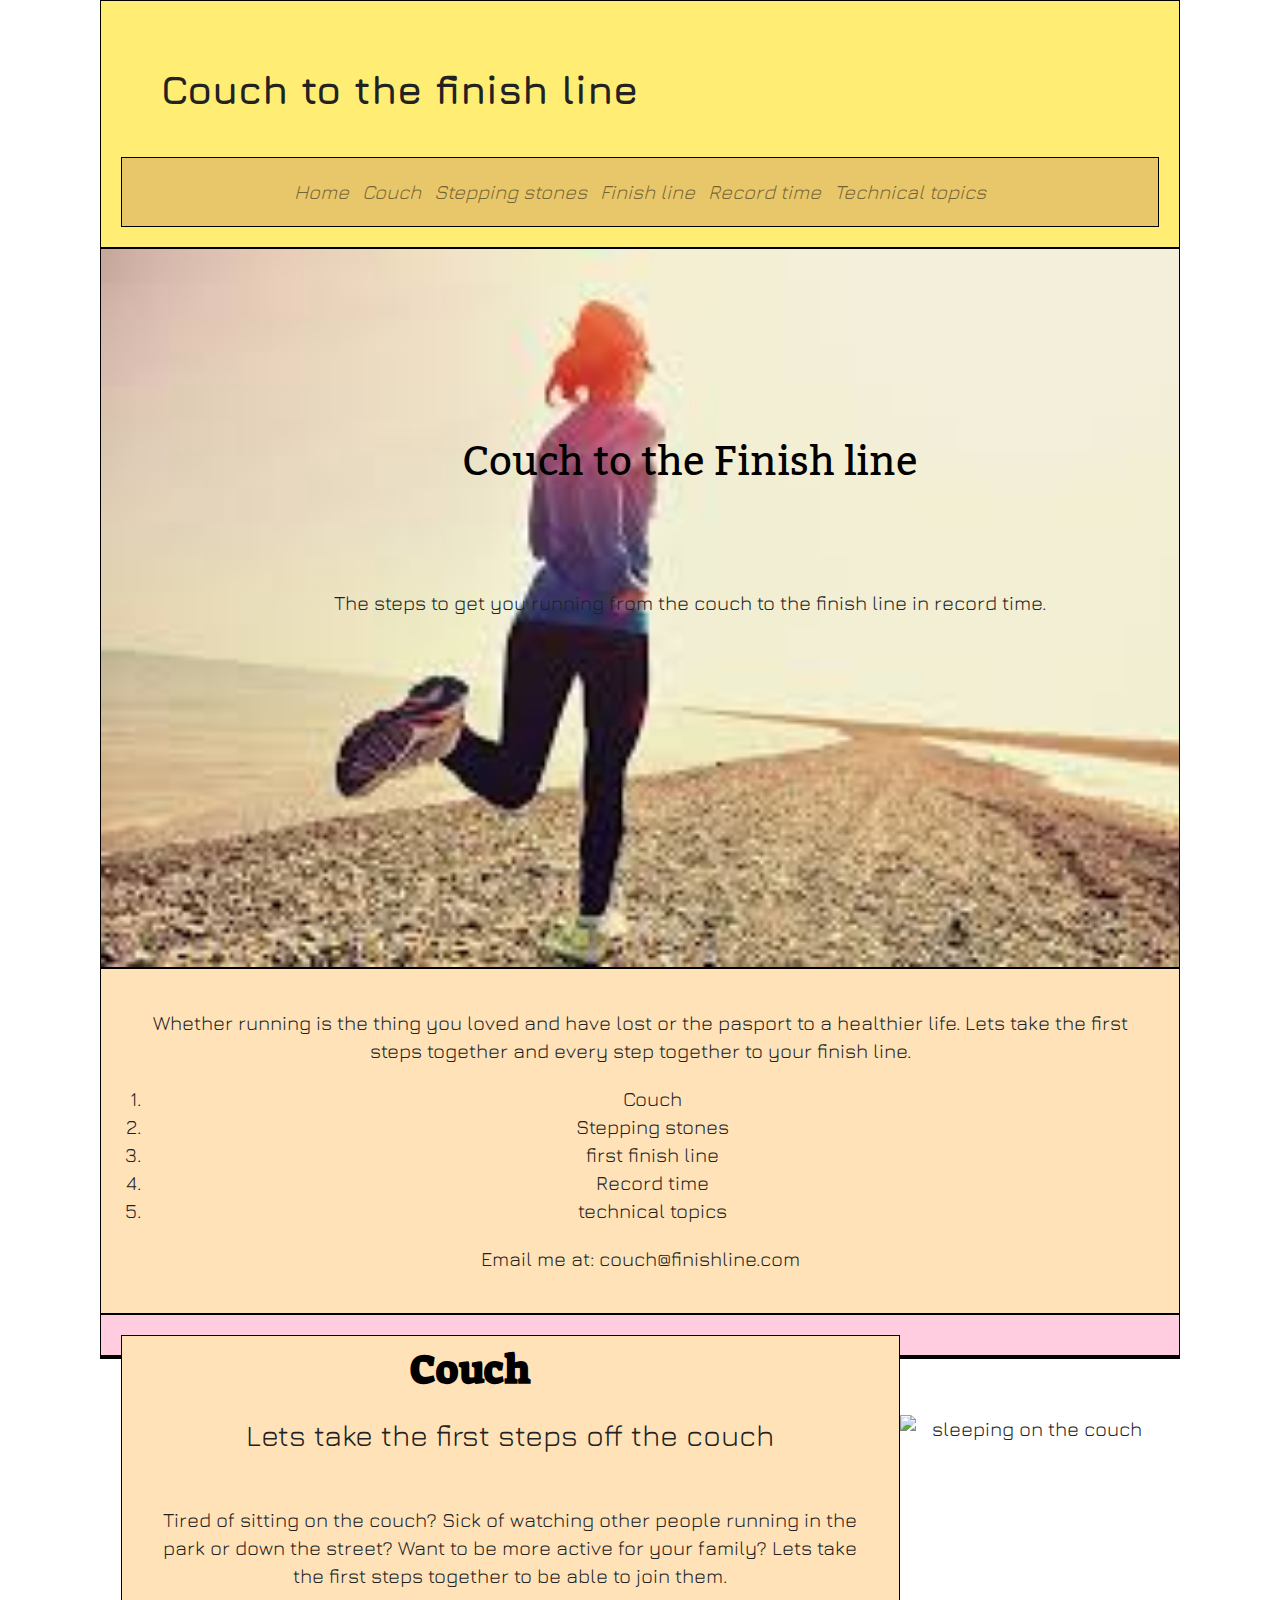
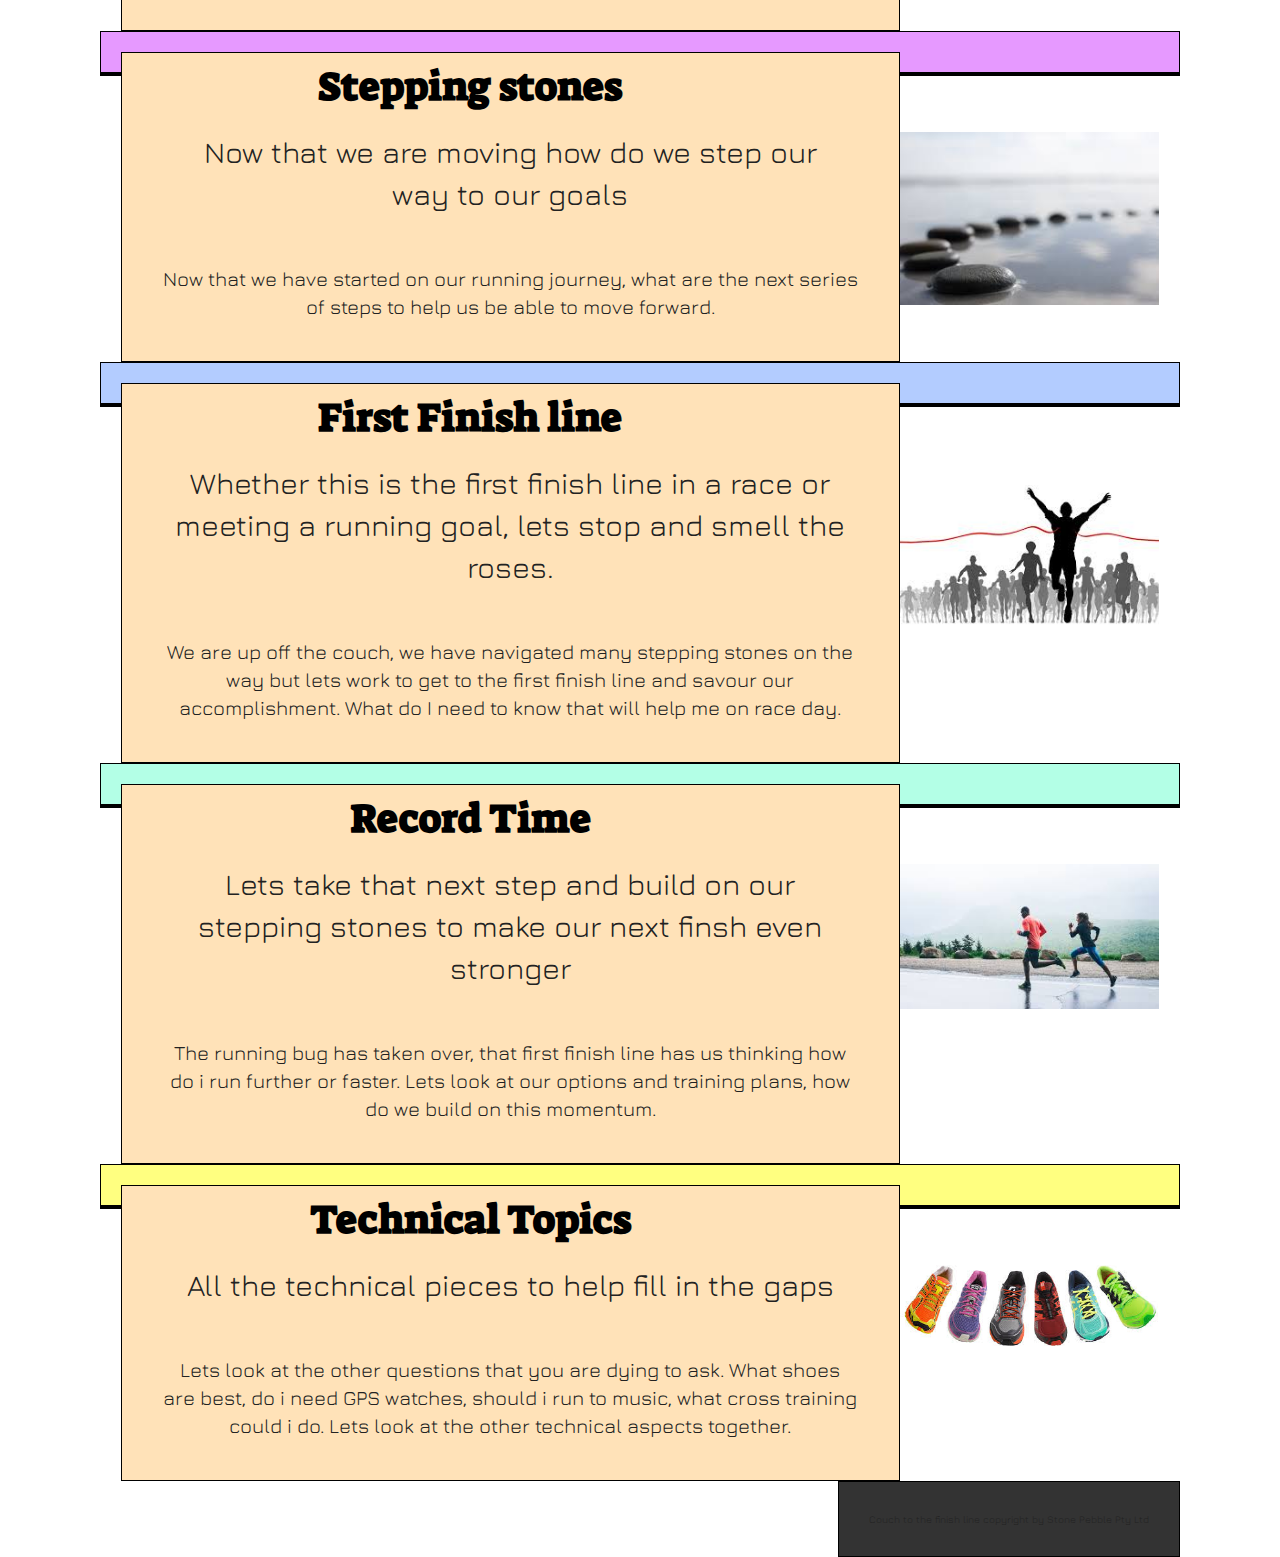
==== commit af620187: "unit 5 update" ====
--- a/unit_3/index.html
+++ b/unit_3/index.html
@@ -4,7 +4,7 @@
 	<title>Couch to the finish line</title>
 	<link rel="stylesheet" type="text/css" href="css/style.css">
 </head>
-<body>
+<body id="wrapper">
 	<header>
 		<p id="logo">Couch to the finish line</p>
 		<nav>
@@ -35,43 +35,62 @@
 	</section>
 	
 	<section id="couch">
-		<h2>Couch</h2>
+		<div class="inform">
+			<h2>Couch</h2>
 			<p class="sellpoint">Lets take the first steps off the couch</p>
 			<p>Tired of sitting on the couch? Sick of watching other people running in the park or down the street? Want to be more active for your family? Lets take the first steps together to be able to join them.</p>
-
+		</div>
+			
 			<img src="images/couch.jpg" alt="sleeping on the couch" title="Get off the couch">
+	
 	</section>
 
 	<section id="steppingstones">
-		<h2>Stepping stones</h2>
+		<div class="inform">
+			<h2>Stepping stones</h2>
 			<p class="sellpoint">Now that we are moving how do we step our way to our goals</p>
 			<p>Now that we have started on our running journey, what are the next series of steps to help us be able to move forward. </p>
-
-			<img src="images/stepstone.jpg" alt="stepping stones on our journey" title="stepping stone on the journey">
+		</div>
+		
+		<img src="images/stepstone.jpg" alt="stepping stones on our journey" title="stepping stone on the journey">
+	
 	</section>	
 	<section id="finishline">
-		<h2>First Finish line</h2>
+		<div class="inform">	
+			<h2>First Finish line</h2>
 			<p class="sellpoint">Whether this is the first finish line in a race or meeting a running goal, lets stop and smell the roses.</p>
 			<p>We are up off the couch, we have navigated many stepping stones on the way but lets work to get to the first finish line and savour our accomplishment.  What do I need to know that will help me on race day.</p>
-
-			<img src="images/finishline.jpg" alt="the finish line" title="the finish line">
+		</div>
+		
+		<img src="images/finishline.jpg" alt="the finish line" title="the finish line">
+	
 	</section>
 
 	<section id="recordtime">
-		<h2>Record Time</h2>
+		<div class="inform">
+			<h2>Record Time</h2>
 			<p class="sellpoint">Lets take that next step and build on our stepping stones to make our next finsh even stronger</p>
 			<p>The running bug has taken over, that first finish line has us thinking how do i run further or faster.  Lets look at our options and training plans, how do we build on this momentum.</p>
-
+		</div>	
+			
 			<img src="images/outdoor.jpg" alt="Next running steps" title="next running steps">
+	
 	</section>	
 
 	<section id="technicaltopic">
-		<h2>Technical Topics</h2>
-			<p class="sellpoint" >All the technial pieces to help fill in the gaps</p>
+		<div class="inform">
+			<h2>Technical Topics</h2>
+			<p class="sellpoint" >All the technical pieces to help fill in the gaps</p>
 			<p>Lets look at the other questions that you are dying to ask.  What shoes are best, do i need GPS watches, should i run to music, what cross training could i do. Lets look at the other technical aspects together.</p>
+		</div>
+			
+			<img src="images/technical.jpg" alt="Technical help" title="Technical help">
+	
+	</section>
 
-			<img src="images/technical.jpg" alt="Technical help" title="Technical help">
-	</section>
+	<footer id="footer">
+		<p>Couch to the finish line  copyright by Stone Pebble Pty Ltd</p>
+	</footer>
 
 
 </body>
--- a/unit_3/css/style.css
+++ b/unit_3/css/style.css
@@ -15,13 +15,17 @@
 }
 
 header	{
-	background: #ccff99;
-	padding: 2em;
+	background: #FFED74;
+	border: 1px black solid;
+	padding: 20px;
+	/*background: #ccff99;
+	padding: 1em;*/
 
 }
 
 section {
-	padding:5em 0;
+	padding:3em 0;
+	margin: auto;
 }
 
 h1	{
@@ -32,6 +36,12 @@
 	text-align: center;
 }
 
+nav {
+	background: #e8c66a;
+	border: 1px black solid;
+	padding: 20px;
+}
+
 a   {
 	color: inherit;
 	text-decoration: none;
@@ -40,14 +50,20 @@
 nav a  {
 	color: rgba(0,0,0,.5);
 	font-style: italic;
-	margin: 0.2em;
+	margin: auto;
 	text-align: right;
+	padding: 0.2em;
+	transition: 0.5s ease;
+}
 
-	padding-right: 0.2;
+nav a:hover {
+	background-color: #dd0000;
 }
+
 ol {
 	padding-left:1.25em;
 }
+
 h2  {
 	color: #000;
 	padding-right: 2em;
@@ -58,8 +74,8 @@
 p {
 	font-family: "Jura", Helvetica, sans-serif;
 	line-height: 1.4em;
-	max-width: 50ch;
-	text-align: center;
+	padding: 1em;
+	margin: auto;
 }
 
 hr{
@@ -75,28 +91,66 @@
 	font-size:2em;
 }
 
+img {
+	float: right;
+	width: 25%;
+	padding-top: 4em;
+}
+
+section {
+	background: #FFe2b8;
+	border: 1px black solid;
+	padding: 20px;
+}
+
+section div {
+	background: #FFe2b8;
+	border: 1px black solid;
+	padding: 20px;
+}
+
+footer {
+	background: #ff957e;
+	border: 1px black solid;
+	padding: 20px;
+}
+
+#wrapper {
+	width: 1080px;
+	margin-left: auto;
+	margin-right: auto;
+}
+
 #couch {
 	background-color: #ffcce0;
-	border-bottom: 2em;
-
+	border-bottom: 0.2em solid black;
+	height: 100%
 }
 
 #steppingstones {
 	background-color: #e699ff;
+	border-bottom: 0.2em solid black;
+	clear: both;
 }
 
 #finishline {
 	background-color: #b3ccff;
+	border-bottom: 0.2em solid black;
+	clear: both;
 }
 
 #recordtime {
 	background-color: #b3ffe6;
+	border-bottom: 0.2em solid black;
+	clear: both;
 }
 
 #technicaltopic {
 	background-color: #ffff80;
+	border-bottom: 0.2em solid black;
+	clear: both;
+}
 
-}
 #intro {
 	background:url(../images/imgres.jpg);
 	background-size:cover;
@@ -112,9 +166,27 @@
 }
 
 .sellpoint {
-	font-size: 1.5em
+	font-size: 1.5em;
 	border-bottom:4em;
-	
 }
 
 
+.inform {
+	padding: 20px;
+	float: left;
+	width: 75%;
+
+}
+
+#footer {
+	font-size: 0.5em;
+	float: right;
+	clear: both;
+	background-color: #333333;
+}
+
+
+
+
+
+
